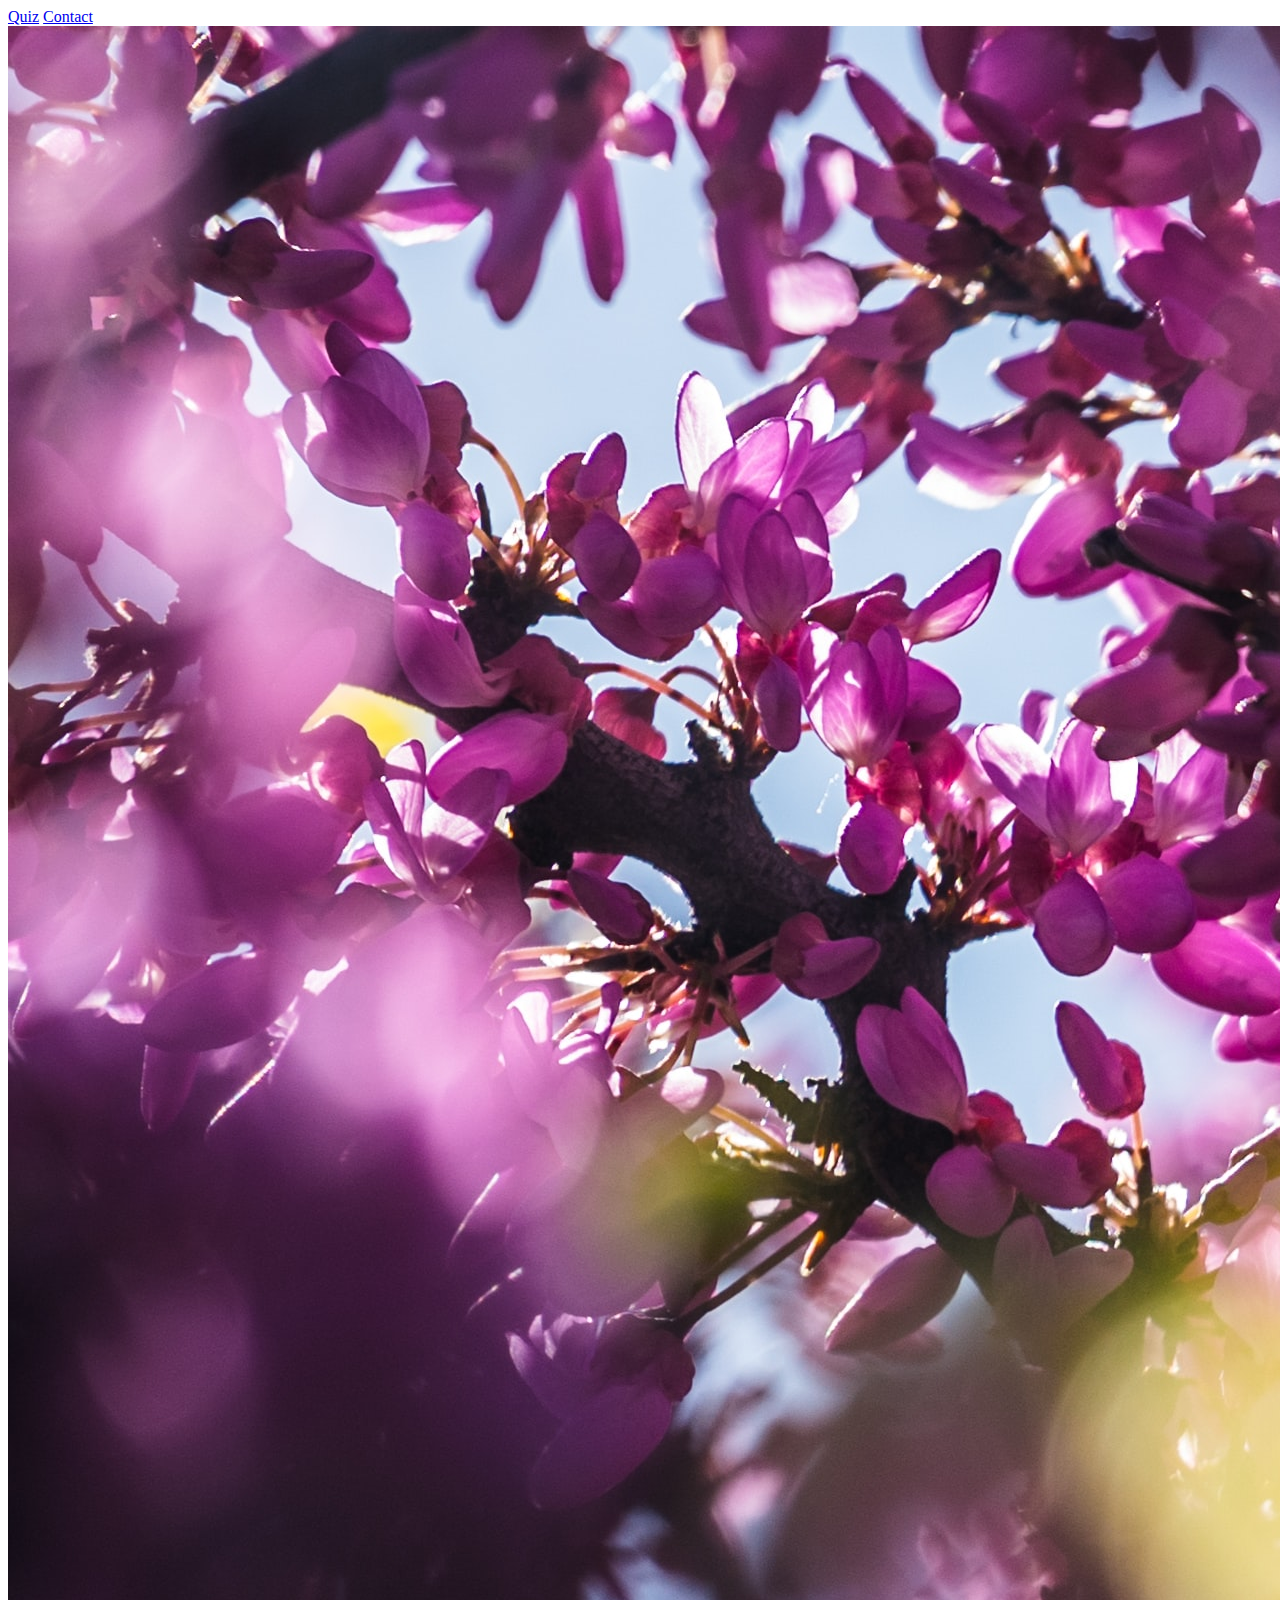
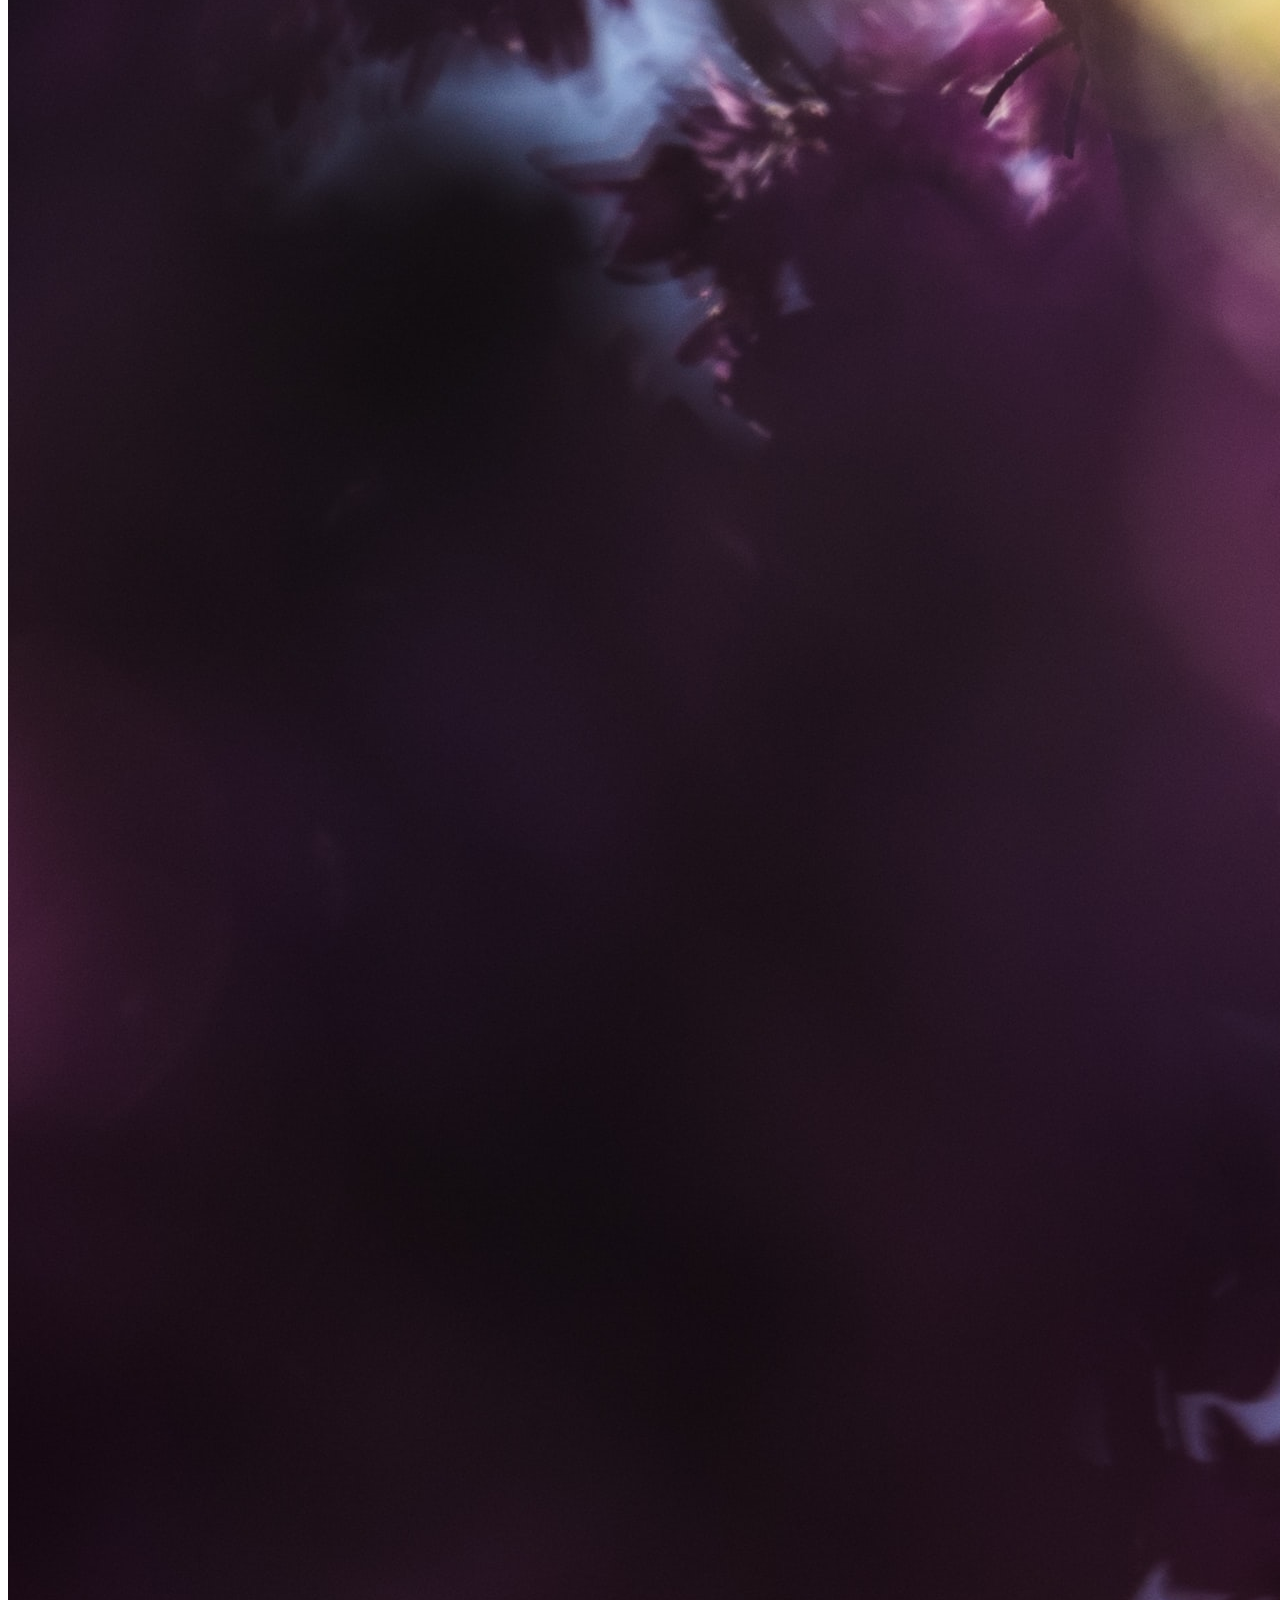
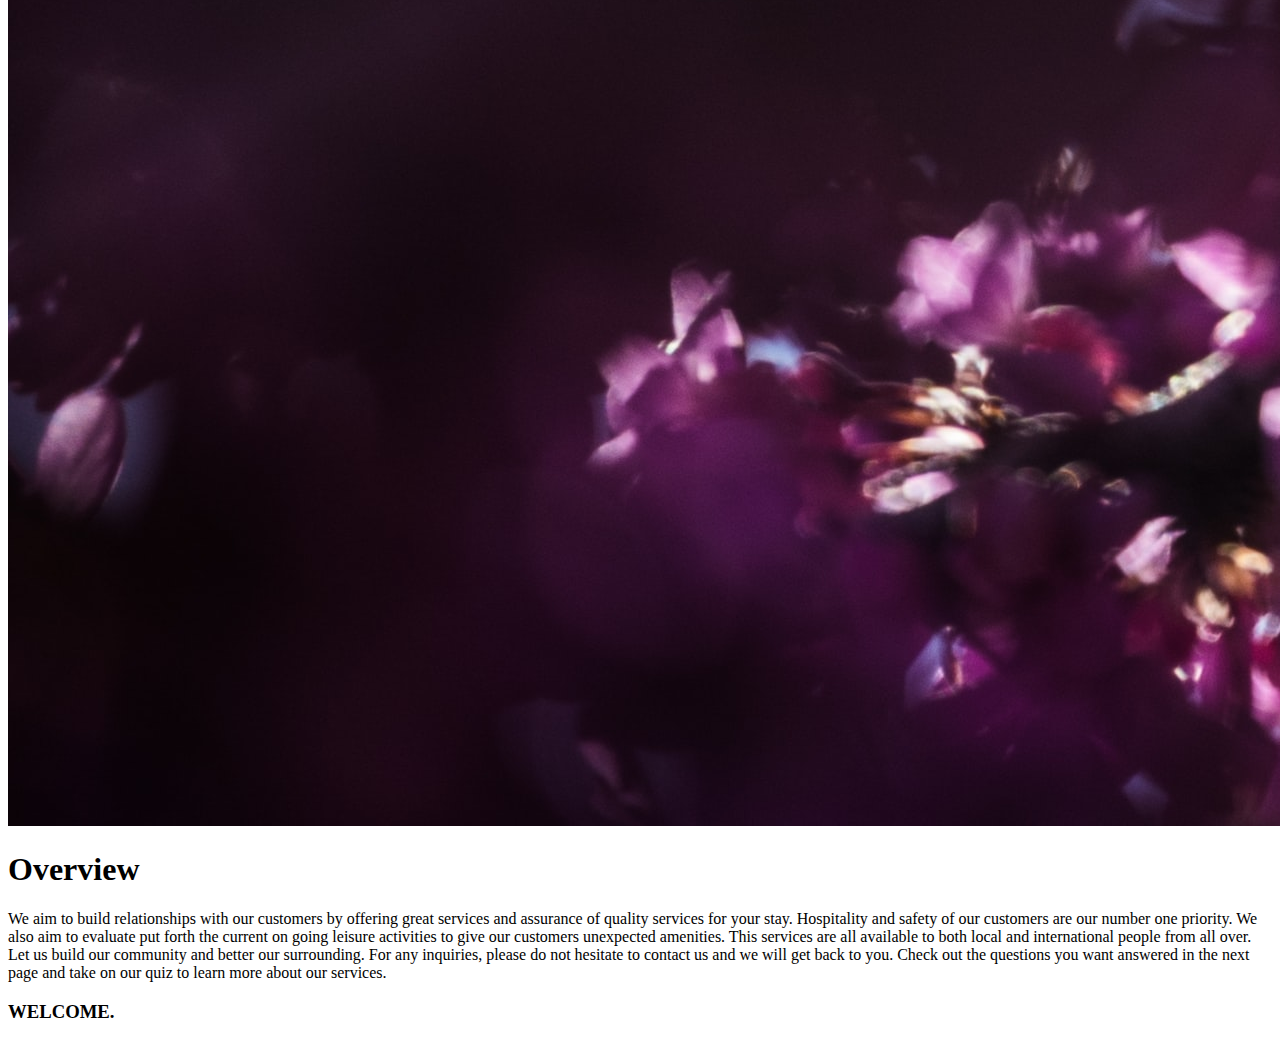
==== index.html @ f9cdc92c "initial project files" ====
<!DOCTYPE html>
<html lang="en">
<head>
    <meta charset="UTF-8">
    <meta http-equiv="X-UA-Compatible" content="IE=edge">
    <meta name="viewport" content="width=device-width, initial-scale=1.0">
    <title>Document</title>
    <link href="css/styles.css" rel="stylesheet">
</head>

<body>

<div class="link-container">
    <div class="nav_links">
        <a link href="Quiz.html">Quiz</a>
        <a link href="Contact.html">Contact</a>
    </div>
</div>

<div class="text-box">

        <img src="images/flower.jpg" alt ="flower">

        <div class="text">

            <h1>Overview</h1>
    <p>We aim to build relationships with our customers by offering great services
        and assurance of quality services for your stay. Hospitality and safety of 
        our customers are our number one priority.
        We also aim to evaluate put forth the current on going leisure activities
        to give our customers unexpected amenities.
        This services are all available to both local and international people from all over.
        Let us build our community and better our surrounding.
        For any inquiries, please do not hesitate to contact us and we will get back to you.
        Check out the questions you want answered in the next page and take on our quiz to learn 
        more about our services.</p>
        <h3>
        WELCOME.
        </h3>
        </div>
</div>
        
</body>
</html>
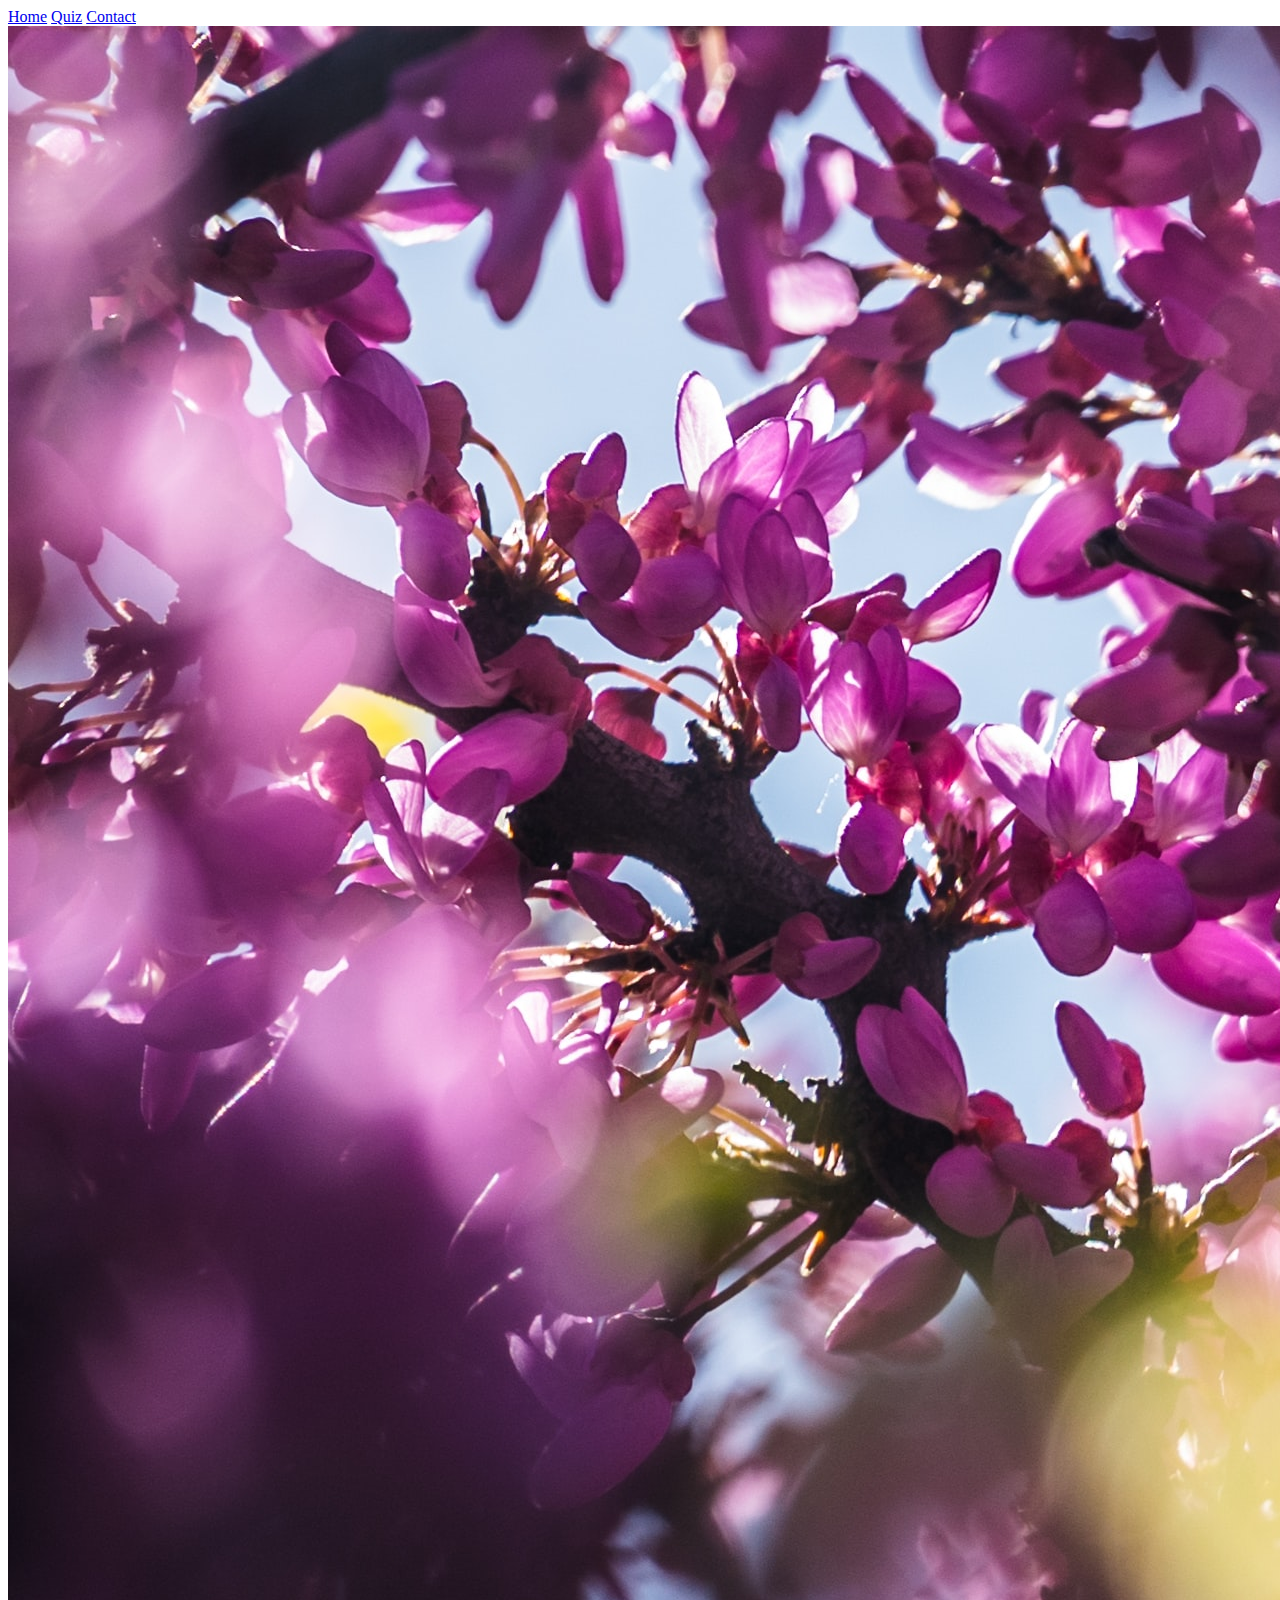
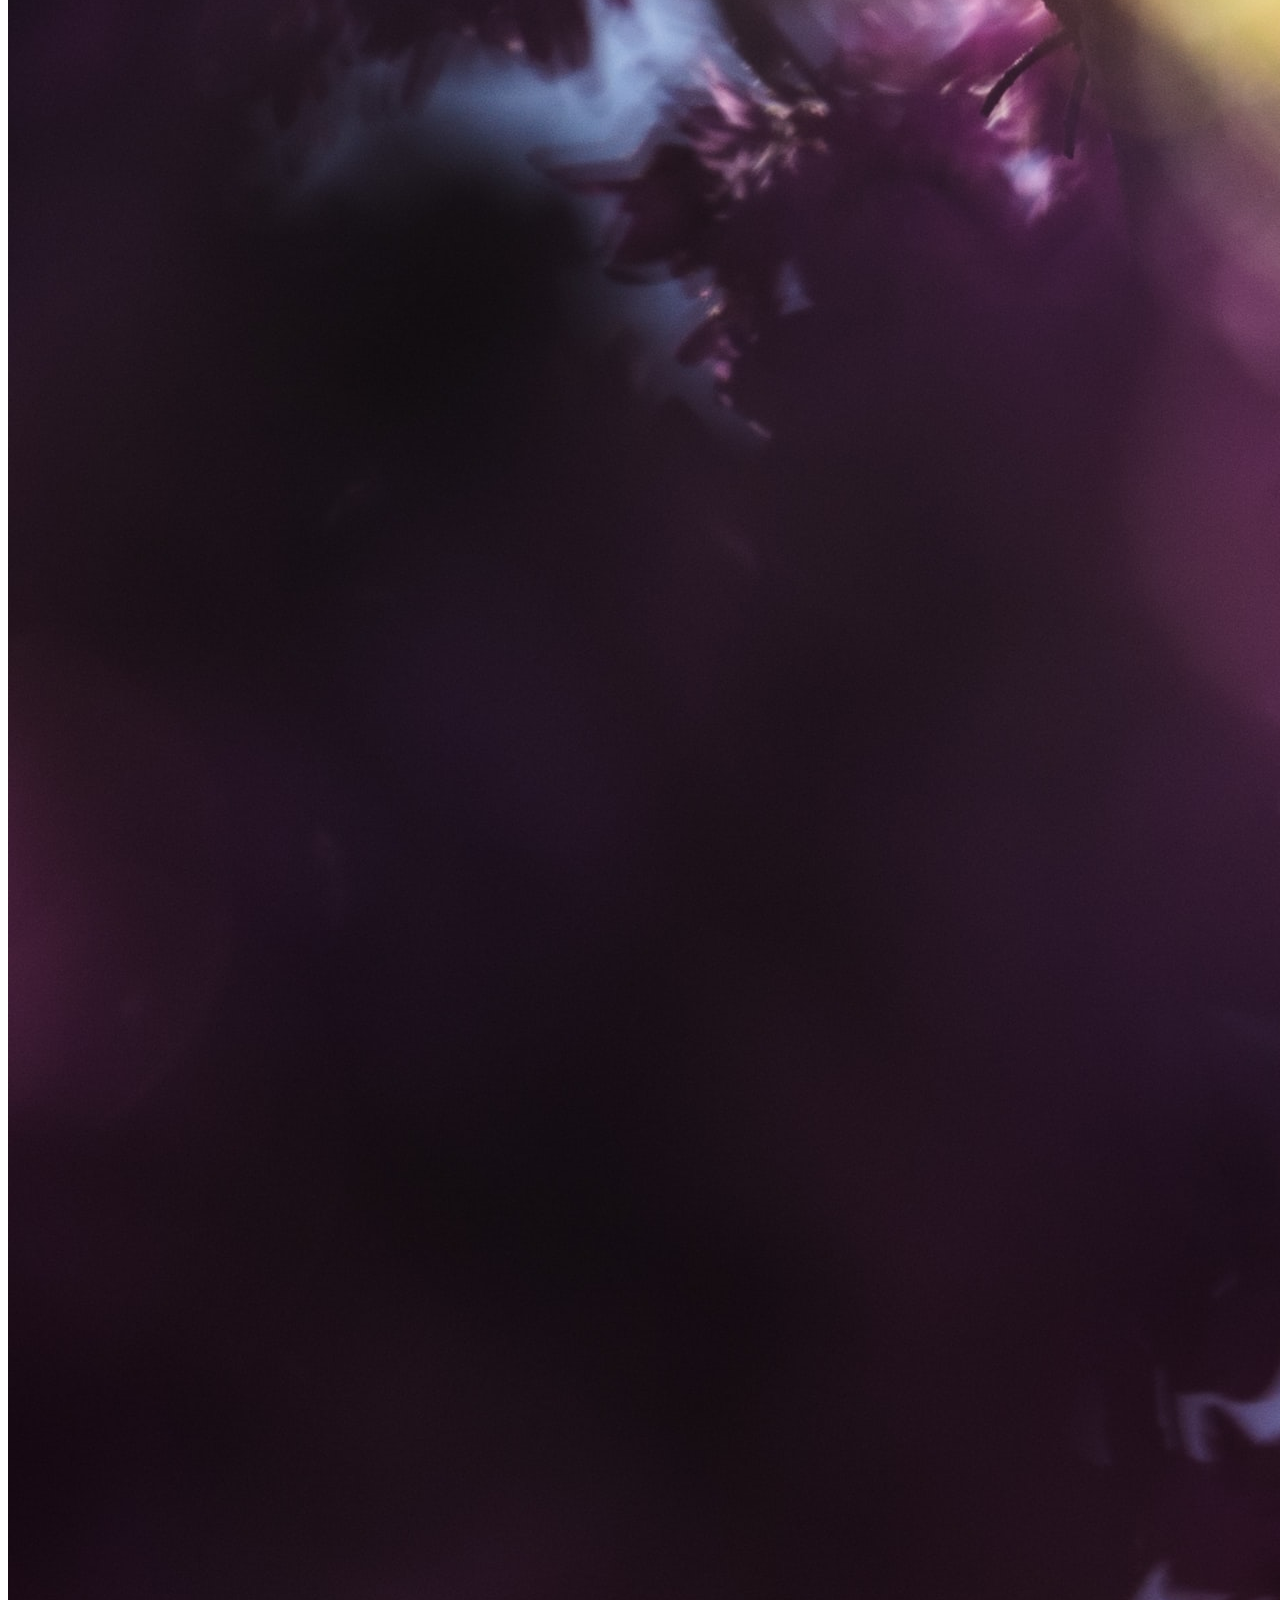
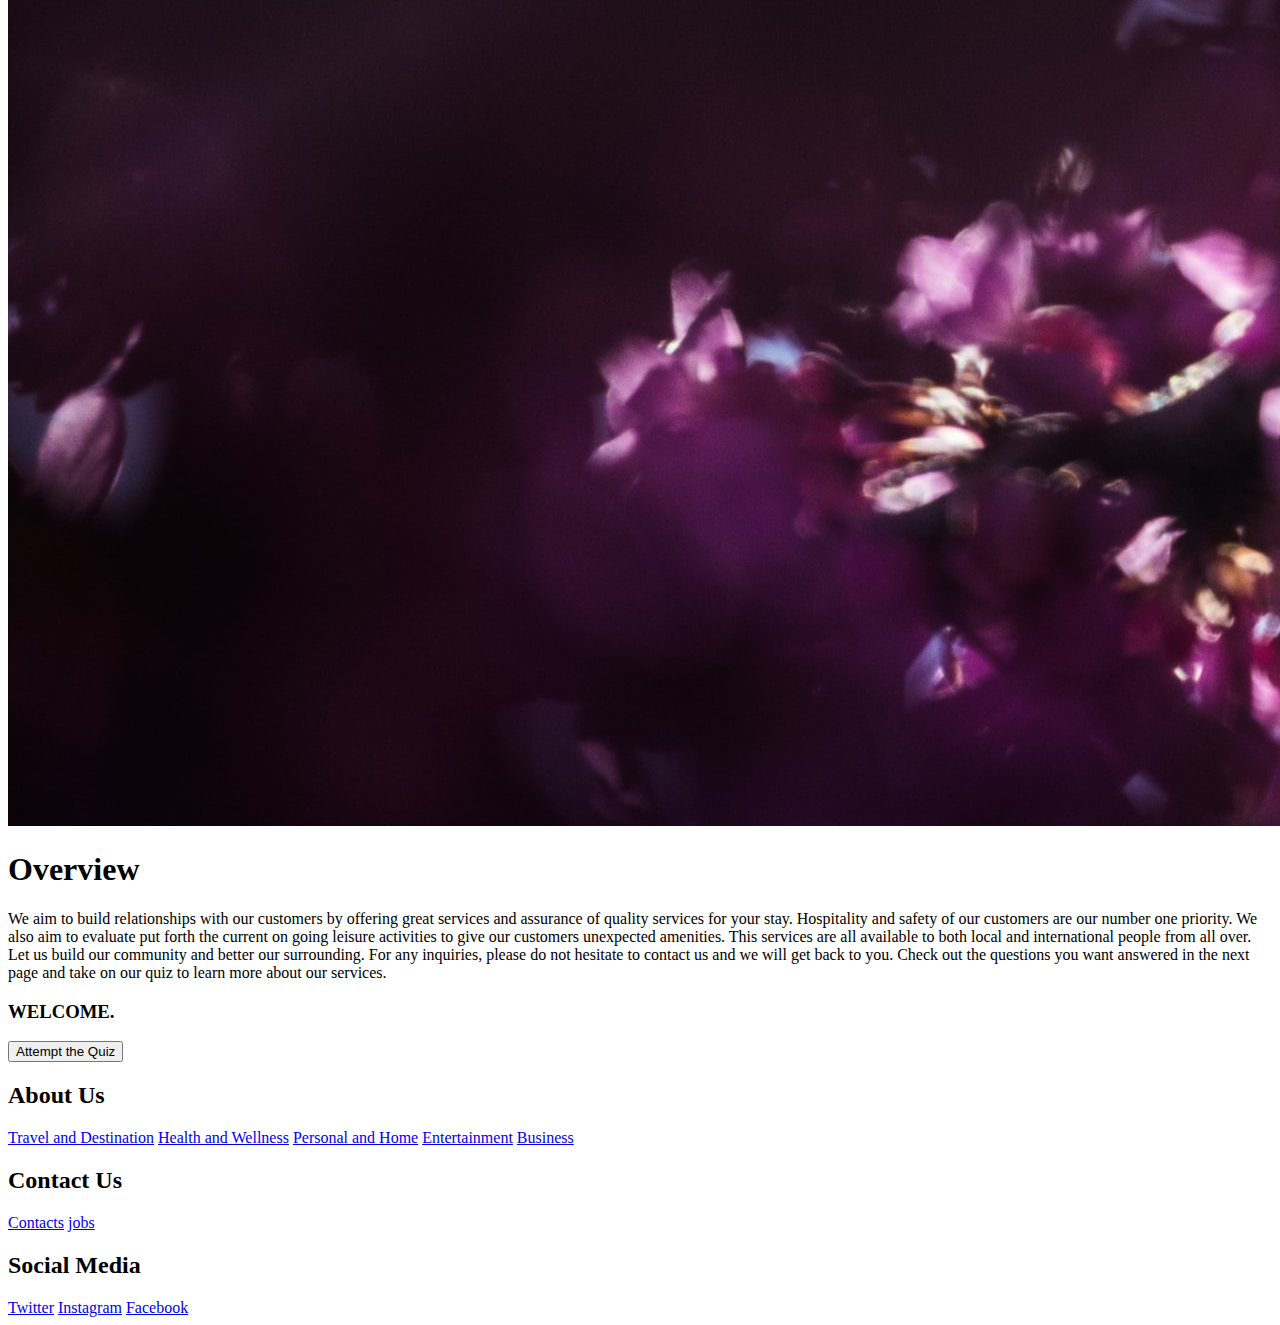
==== commit 0fc4aef4: "updates" ====
--- a/index.html
+++ b/index.html
@@ -4,7 +4,7 @@
     <meta charset="UTF-8">
     <meta http-equiv="X-UA-Compatible" content="IE=edge">
     <meta name="viewport" content="width=device-width, initial-scale=1.0">
-    <title>Document</title>
+    <title>Home</title>
     <link href="css/styles.css" rel="stylesheet">
 </head>
 
@@ -12,8 +12,9 @@
 
 <div class="link-container">
     <div class="nav_links">
-        <a link href="Quiz.html">Quiz</a>
-        <a link href="Contact.html">Contact</a>
+        <a href="index.html">Home</a>
+        <a href="Quiz.html">Quiz</a>
+        <a href="Contact.html">Contact</a>
     </div>
 </div>
 
@@ -37,8 +38,37 @@
         <h3>
         WELCOME.
         </h3>
+
+        <a href="Quiz.html">
+            <input type="button" id="bot" value="Attempt the Quiz">
+          </a>
         </div>
 </div>
         
+<div class="footer-container">
+    <div class="chini">
+      <div class="footer-information inf1">
+          <h2>About Us</h2>
+          <a href="travel.html">Travel and Destination</a>
+          <a href="wellness.html">Health and Wellness</a>
+          <a href="personal.html">Personal and Home</a>
+          <a href="enterain.html">Entertainment</a>
+          <a href="business.html">Business</a>
+      </div>
+      <div class="footer-information inf2">
+          <h2>Contact Us</h2>
+          <a href="contact.html">Contacts</a>
+          <a href="#">jobs</a>
+          
+      </div>
+      <div class="footer-information inf3">
+      <h2>Social Media</h2>
+      <a href="#">Twitter</a>
+      <a href="#">Instagram</a>
+      <a href="#">Facebook</a>
+     </div>
+    </div>
+</div>
+
 </body>
 </html>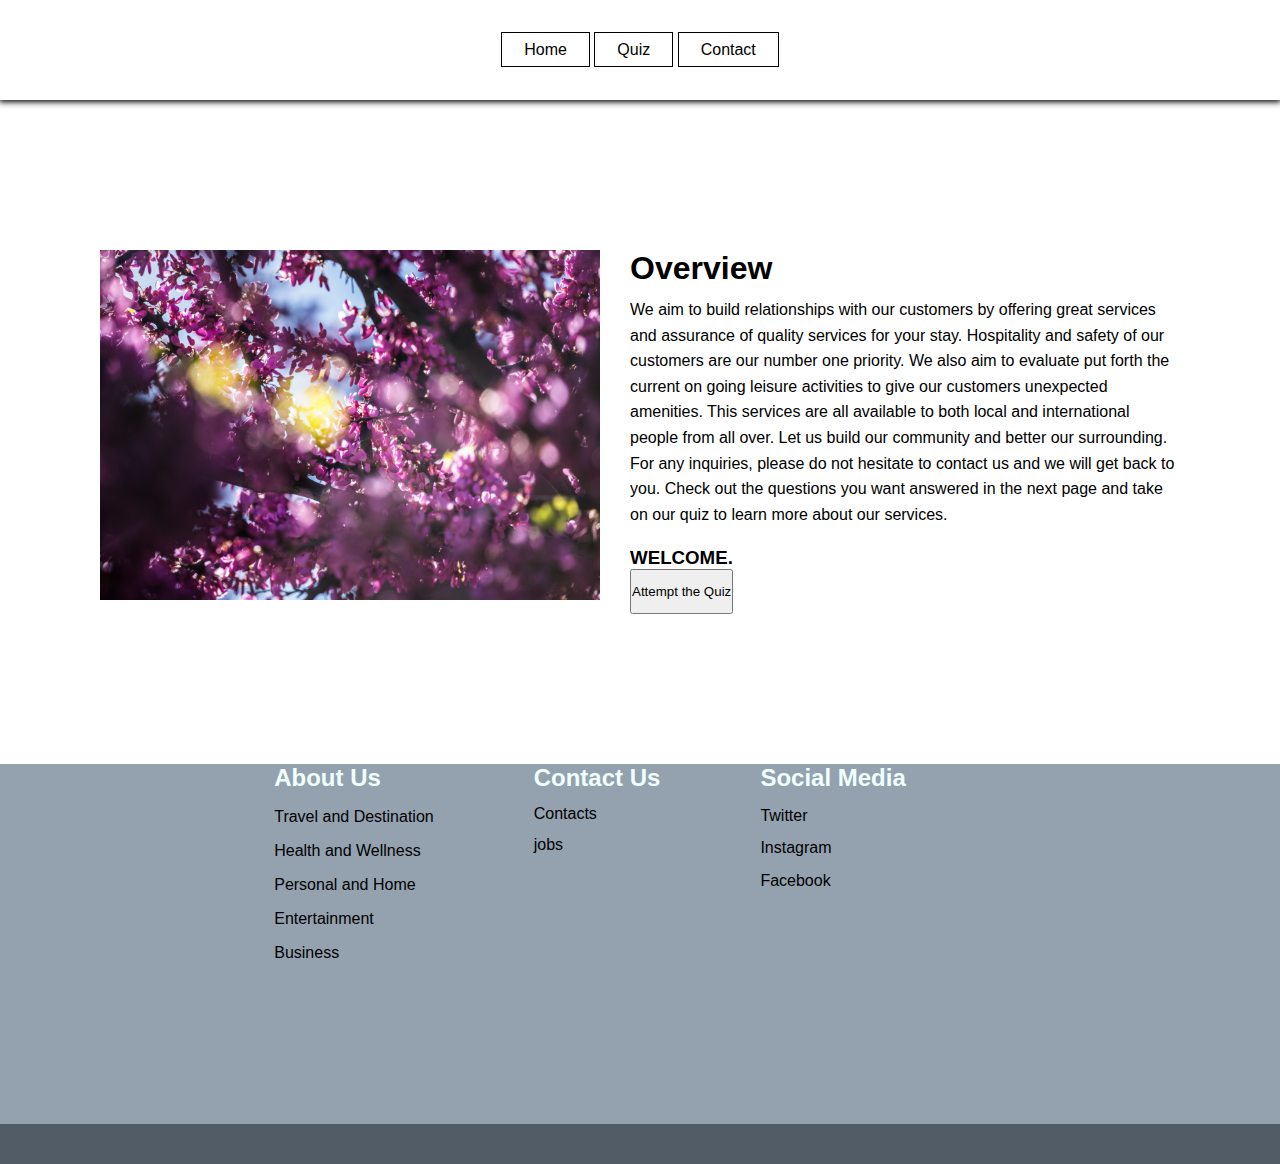
==== commit eb0dcaa6: "updates 3" ====
--- a/index.html
+++ b/index.html
@@ -5,22 +5,22 @@
     <meta http-equiv="X-UA-Compatible" content="IE=edge">
     <meta name="viewport" content="width=device-width, initial-scale=1.0">
     <title>Home</title>
-    <link href="css/styles.css" rel="stylesheet">
+    <link href="/styles.css" rel="stylesheet">
 </head>
 
 <body>
 
 <div class="link-container">
     <div class="nav_links">
-        <a href="index.html">Home</a>
-        <a href="Quiz.html">Quiz</a>
-        <a href="Contact.html">Contact</a>
+        <a href="/index.html">Home</a>
+        <a href="/Quiz.html">Quiz</a>
+        <a href="/Contact.html">Contact</a>
     </div>
 </div>
 
 <div class="text-box">
 
-        <img src="images/flower.jpg" alt ="flower">
+        <img src="/images/flower.jpg" alt ="flower">
 
         <div class="text">
 
@@ -39,7 +39,7 @@
         WELCOME.
         </h3>
 
-        <a href="Quiz.html">
+        <a href="/Quiz.html">
             <input type="button" id="bot" value="Attempt the Quiz">
           </a>
         </div>
--- a/styles.css
+++ b/styles.css
@@ -0,0 +1,240 @@
+* {
+    padding: 0;
+    margin: 0;
+     
+    }
+     /* Background image*/
+
+    body {
+     
+    background-image: url(Relax.jpg);
+    background-size: cover;
+    
+    font-family: sans-serif;
+     
+    }
+/* The navigation links*/
+    .link-container{
+        align-items: center;
+        width: auto;
+        display: flex;
+        height: 100px;
+        box-shadow: 0px 1px 6px 1px #000;
+    }
+    
+    .link-container .nav_links{
+        flex: 2;
+        text-align: center;
+    }
+    
+    .link-container .nav_links a{
+        color: #000;
+        text-decoration: none;
+        padding: 8px 22px;
+        border: 0.5px solid black;
+       
+    }
+
+    .link-container .nav_links a:hover{
+        color: black;
+        text-decoration: underline;
+        background-color: oldlace;
+    }
+
+
+    .text-box {
+        
+        padding: 150px 100px;
+    
+
+    }
+
+    img {
+        padding: 0 30px 0 0;
+        float: left;
+        width: 500px;
+        height: 350px;
+    }
+    
+
+    h1 {
+        margin-bottom: 10px;
+
+    }
+    
+    p{
+
+        margin-top: 0px;
+        margin-bottom: 20px;
+        line-height: 1.6;
+        
+    }
+
+/* contacts */
+
+form {
+
+    margin-top: 50px;
+    transition: all 4s ease-in-out;
+}
+
+.control-form {
+
+width: 400px;
+background: transparent;
+border: none;
+outline: none;
+border-bottom: 1px solid white ;
+color: white;
+font-size: 18px;
+margin-bottom: 16px;
+
+}
+
+input {
+    height: 45px;
+
+}
+
+form .submit {
+
+    
+    font-weight: bold;
+    letter-spacing: 2px;
+    height: 50px;
+    margin-top:20px ;
+    background: rgba(76, 175, 80, 0.1);
+    border-color: aqua;
+    color: bisque;
+    font-size: 20px;
+
+}
+
+form .submit:hover {
+
+background:rgb(215, 231, 215);
+color: black;
+cursor: pointer;
+
+}
+
+
+
+
+.contacts{
+
+    text-align: center;
+    margin-top: 5%;
+}
+
+    .contactus {
+        width: 60%;
+        margin: 50px auto;
+       
+    }
+    .piga-simu {
+        background: rgba(76, 175, 80, 0.1);
+        box-shadow: 0px 10px 50px 10px #fff;
+    display: flex;
+    
+    }
+    
+   
+    a{
+        text-decoration: none;
+    }
+    
+
+    .content-container {
+        display: flex;
+        justify-content: center;
+        
+    }
+    
+   
+
+
+    /**Questions **/
+    .questionrank{
+        
+        background: white;
+        height: 100px;
+        width: 100%;
+        text-align: center;
+        border-radius: 10px;
+        background: rgba(76, 175, 80, 0.1);
+
+        box-shadow: 0px 10px 50px 10px #fff;
+    }
+    .form-container{
+        position: relative;
+        width: 40%;
+    }
+
+    .correction p{
+color: red;
+font-weight: bolder;
+    }
+
+    .score-board{
+        display: flex;
+        display: none;
+        color: red;
+        font-weight: bolder;
+        flex-direction: column;
+        justify-content: center;
+        height: 200px;
+        width: 200px;
+        position: absolute;
+        bottom: 0%;
+        left: 70%;
+        border-radius: 50%;
+        background: rgba(76, 175, 80, 0.1);
+
+        box-shadow: 0px 10px 50px 10px #fff;
+    }
+
+    #submit{
+        background: white;
+        width: 40%;
+        font-weight: bolder;
+        padding: 1em;
+        border-radius: 10px;
+    }
+    #submit:hover{
+        background: yellow;
+    }
+/*---------footer note*/
+
+    .footer-container {
+        background-color: rgb(82, 92, 102);
+        padding-bottom: 40px;
+    }
+    .chini {
+        
+        height: 40vh;
+        background-color: rgb(148, 162, 176);
+        color: azure;
+        flex-wrap: wrap;
+        margin: 0 auto;
+        justify-content: center;
+        display: flex;
+    }
+    .footer-information {
+    display: flex;
+    flex-direction: column;
+    margin-right: 100px;
+    }
+    
+    
+    .footer-information a:hover {
+    color: yellowgreen;
+    transition: 0.2s ease-out;
+    }
+
+    .footer-information a {
+
+        color: #000;
+        margin-top: 10%;
+    }
+    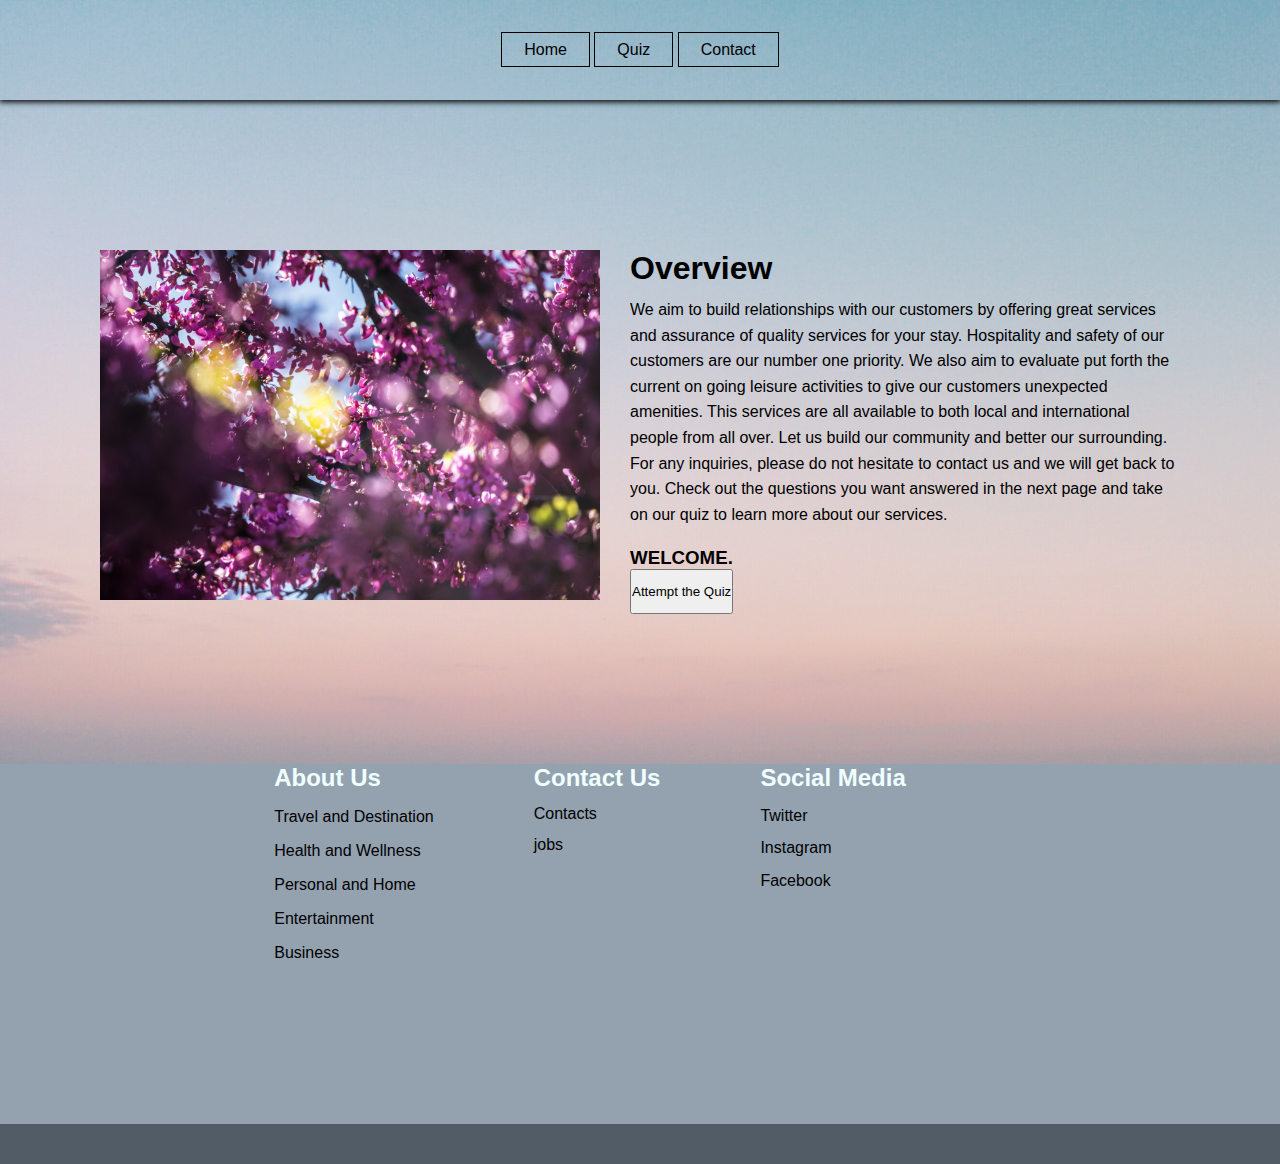
==== commit e0086a7e: "updates 4" ====
--- a/index.html
+++ b/index.html
@@ -5,22 +5,22 @@
     <meta http-equiv="X-UA-Compatible" content="IE=edge">
     <meta name="viewport" content="width=device-width, initial-scale=1.0">
     <title>Home</title>
-    <link href="/styles.css" rel="stylesheet">
+    <link href="styles.css" rel="stylesheet">
 </head>
 
 <body>
 
 <div class="link-container">
     <div class="nav_links">
-        <a href="/index.html">Home</a>
-        <a href="/Quiz.html">Quiz</a>
-        <a href="/Contact.html">Contact</a>
+        <a href="index.html">Home</a>
+        <a href="Quiz.html">Quiz</a>
+        <a href="Contact.html">Contact</a>
     </div>
 </div>
 
 <div class="text-box">
 
-        <img src="/images/flower.jpg" alt ="flower">
+        <img src="images/flower.jpg" alt ="flower">
 
         <div class="text">
 
